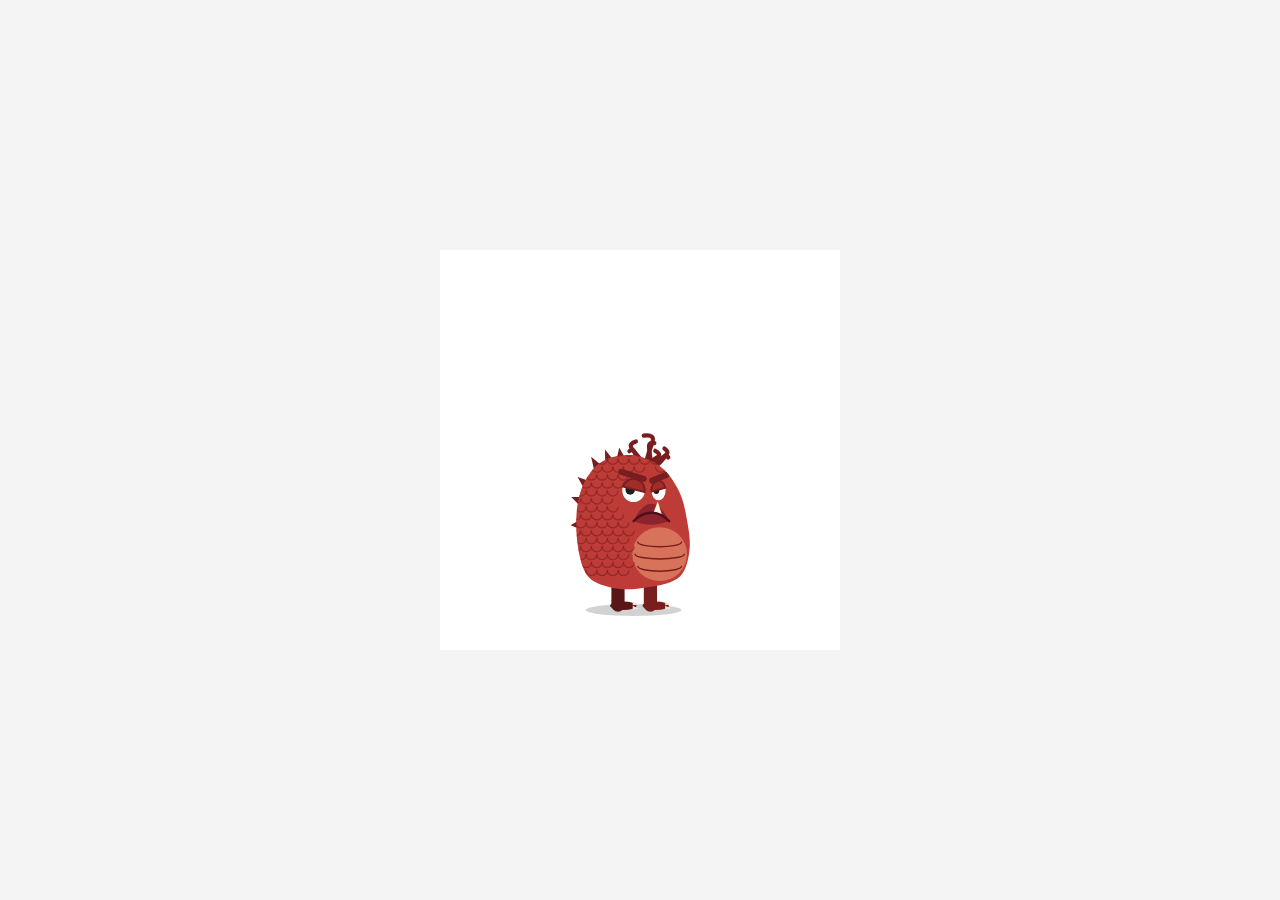
==== index.html @ ced61e0a "Job 1: Frank standing on white, in his own frank.js Co-Authored-By: Claude Opus 5.5 <noreply@anthrop" ====
<!DOCTYPE html>
<html lang="en">
  <head>
    <meta charset="utf-8" />
    <meta name="viewport" content="width=device-width, initial-scale=1.0">
    <title>Frank</title>
    <link rel="stylesheet" type="text/css" href="style.css">
    <script src="libraries/p5.min.js"></script>
  </head>
  <body>
    <script src="frank.js"></script>
    <script src="sketch.js"></script>
  </body>
</html>
---- style.css ----
html, body {
  margin: 0;
  padding: 0;
}

body {
  min-height: 100vh;
  display: flex;
  align-items: center;
  justify-content: center;
  background: #f4f4f4;
}

canvas {
  display: block;
}
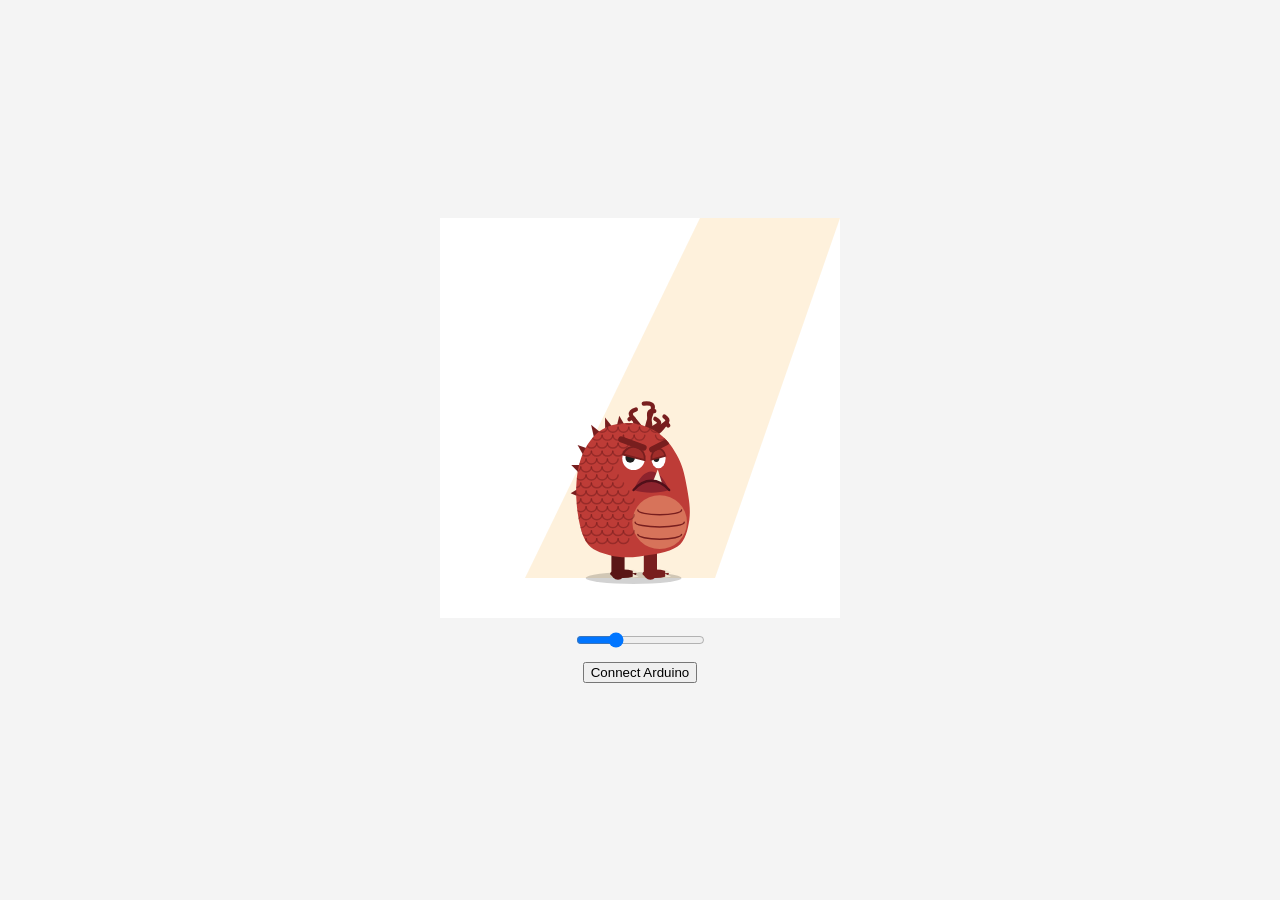
==== commit f1302f1a: "Job 5: read the photoresistor over serial with p5.webserial, slider as fallback Co-Authored-By: Clau" ====
--- a/index.html
+++ b/index.html
@@ -6,6 +6,7 @@
     <title>Frank</title>
     <link rel="stylesheet" type="text/css" href="style.css">
     <script src="libraries/p5.min.js"></script>
+    <script src="libraries/p5.webserial.js"></script>
   </head>
   <body>
     <script src="frank.js"></script>
--- a/style.css
+++ b/style.css
@@ -6,6 +6,8 @@
 body {
   min-height: 100vh;
   display: flex;
+  flex-direction: column;
+  gap: 12px;
   align-items: center;
   justify-content: center;
   background: #f4f4f4;
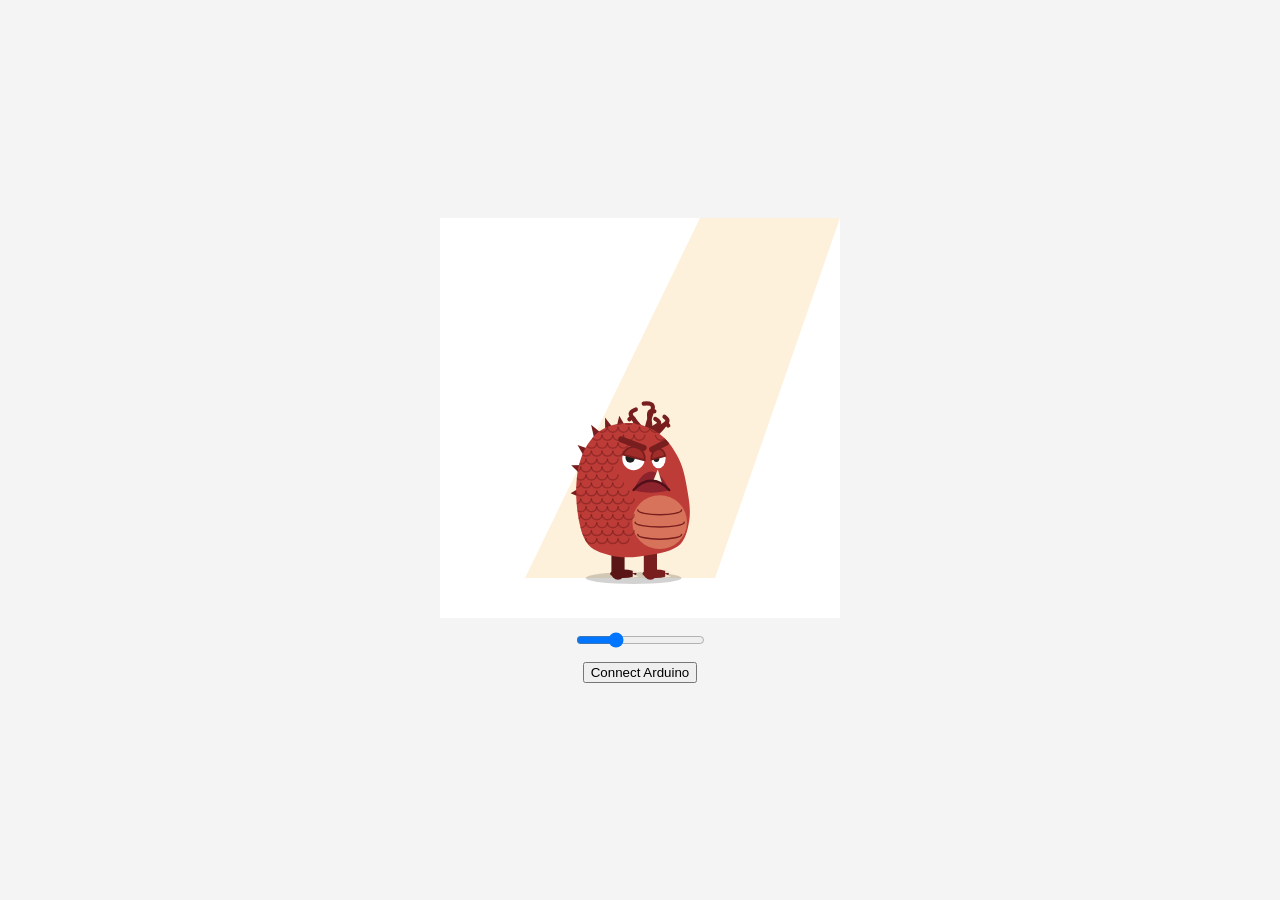
==== commit 5a9c4b34: "Name the project frank-sees-the-light, to match the p5 sketch Co-Authored-By: Claude Opus 5.5 <norep" ====
--- a/index.html
+++ b/index.html
@@ -3,7 +3,7 @@
   <head>
     <meta charset="utf-8" />
     <meta name="viewport" content="width=device-width, initial-scale=1.0">
-    <title>Frank</title>
+    <title>frank-sees-the-light</title>
     <link rel="stylesheet" type="text/css" href="style.css">
     <script src="libraries/p5.min.js"></script>
     <script src="libraries/p5.webserial.js"></script>
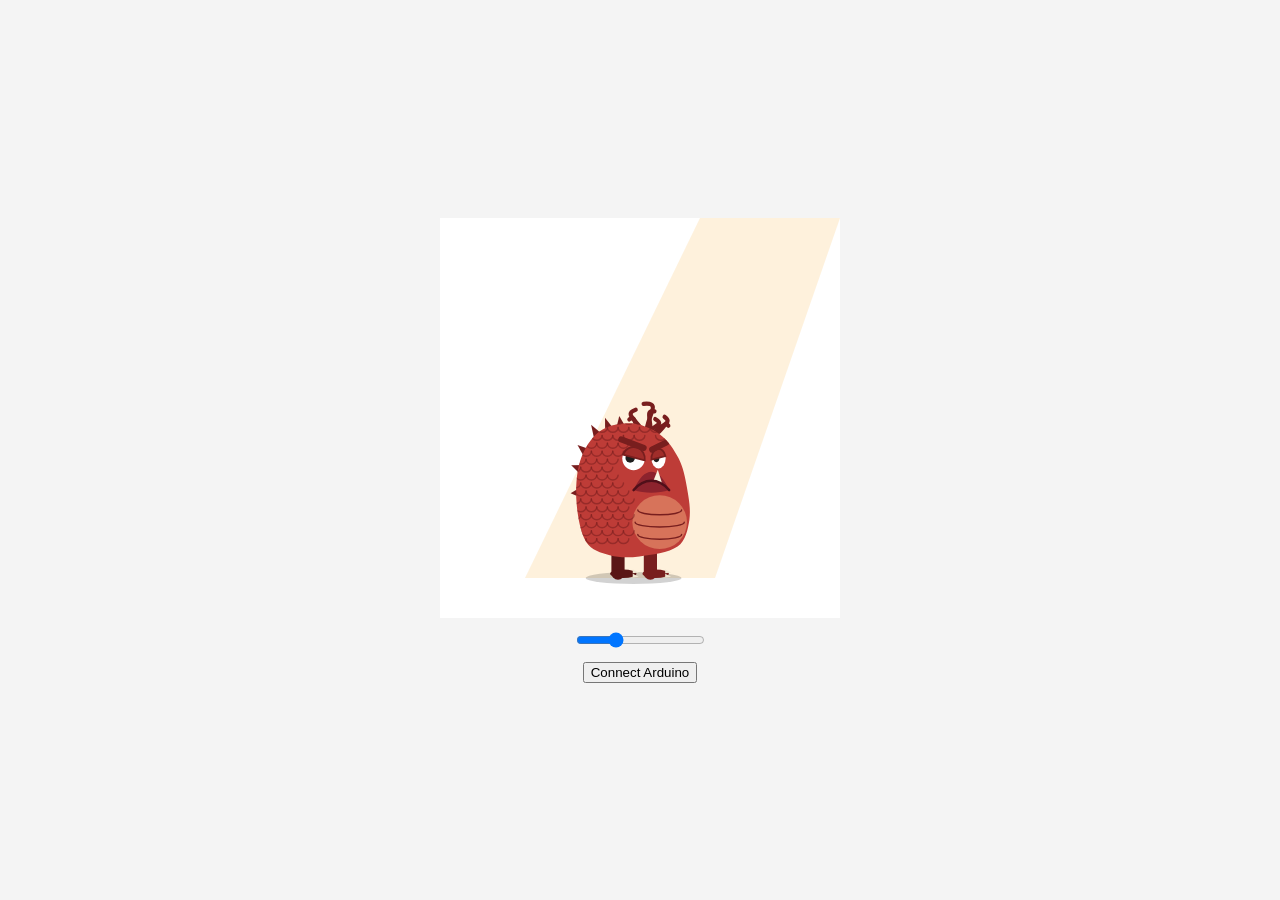
==== commit d97db21e: "Put the README title back to Frank Co-Authored-By: Claude Opus 5.5 <noreply@anthropic.com> Claude-Se" ====
--- a/index.html
+++ b/index.html
@@ -3,7 +3,7 @@
   <head>
     <meta charset="utf-8" />
     <meta name="viewport" content="width=device-width, initial-scale=1.0">
-    <title>frank-sees-the-light</title>
+    <title>Frank</title>
     <link rel="stylesheet" type="text/css" href="style.css">
     <script src="libraries/p5.min.js"></script>
     <script src="libraries/p5.webserial.js"></script>
